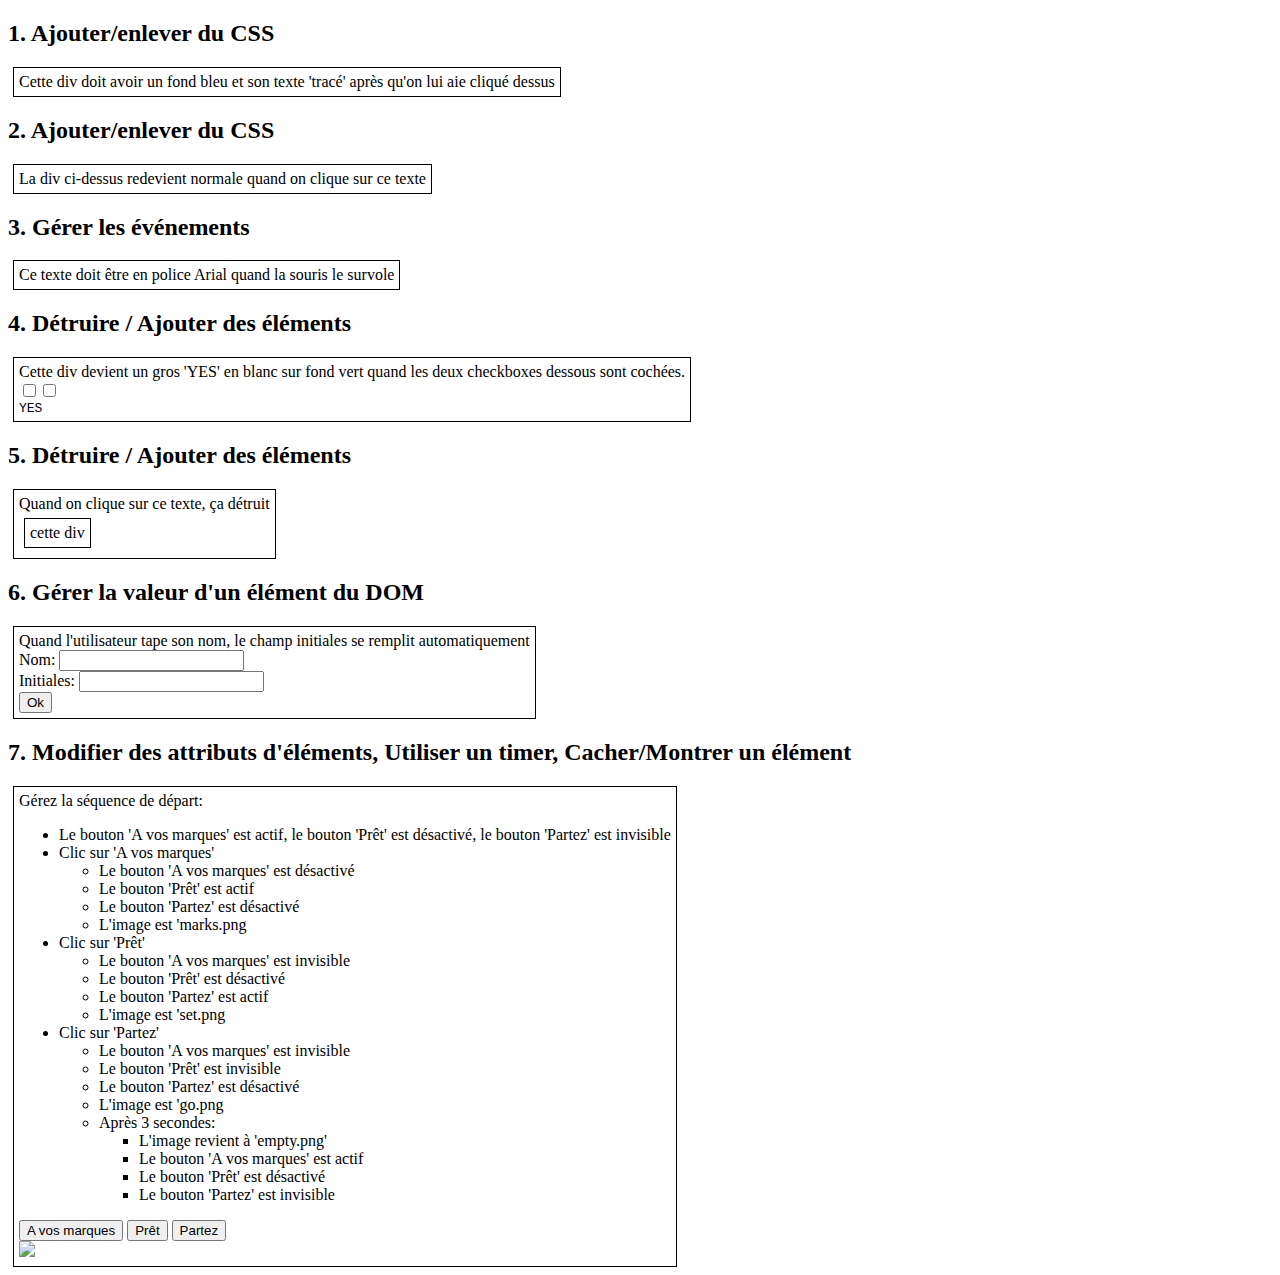
==== Exercices/Prise_en_mains/index.html @ 51cfd4c3 "update code" ====
<!DOCTYPE html>
<html lang="en">
<head>
    <meta charset="UTF-8">
    <title>Premiers pas en js</title>
    <link rel="stylesheet" href="css/styles.css">

</head>
<body>
<h2>1. Ajouter/enlever du CSS</h2>
<div id="cssbleutrace">Cette div doit avoir un fond bleu et son texte 'tracé' après qu'on lui aie cliqué dessus</div>
<h2>2. Ajouter/enlever du CSS</h2>
<div id="removecss">La div ci-dessus redevient normale quand on clique sur ce texte</div>
<h2>3. Gérer les événements</h2>
<div id="changepoli">Ce texte doit être en police Arial quand la souris le survole</div>
<h2>4. Détruire / Ajouter des éléments</h2>
<div id="YES">
    Cette div devient un gros 'YES' en blanc sur fond vert quand les deux checkboxes dessous sont cochées.<br>
    <input id="yes1" type="checkbox"></input><input id="yes2" type="checkbox"></input>
    <samp id="YESS" style="display: block">YES</samp>
</div>


<h2>5. Détruire / Ajouter des éléments</h2>
<div>
    Quand on clique sur ce texte, ça détruit
    <div>cette div</div>
</div>
<h2>6. Gérer la valeur d'un élément du DOM</h2>
<div>
    Quand l'utilisateur tape son nom, le champ initiales se remplit automatiquement
    <form>
        Nom: <input name="txtName" type="text"><br>
        Initiales: <input name="txtInitials" type="text"><br>
        <input type="submit" value="Ok">
    </form>
</div>
<h2>7. Modifier des attributs d'éléments, Utiliser un timer, Cacher/Montrer un élément</h2>
<div>
    Gérez la séquence de départ:
    <ul>
        <li>Le bouton 'A vos marques' est actif, le bouton 'Prêt' est désactivé, le bouton 'Partez' est invisible</li>
        <li>Clic sur 'A vos marques'
            <ul>
                <li>Le bouton 'A vos marques' est désactivé</li>
                <li>Le bouton 'Prêt' est actif</li>
                <li>Le bouton 'Partez' est désactivé</li>
                <li>L'image est 'marks.png</li>
            </ul>
        </li>
        <li>Clic sur 'Prêt'
            <ul>
                <li>Le bouton 'A vos marques' est invisible</li>
                <li>Le bouton 'Prêt' est désactivé</li>
                <li>Le bouton 'Partez' est actif</li>
                <li>L'image est 'set.png</li>
            </ul>
        </li>
        <li>Clic sur 'Partez'
            <ul>
                <li>Le bouton 'A vos marques' est invisible</li>
                <li>Le bouton 'Prêt' est invisible</li>
                <li>Le bouton 'Partez' est désactivé</li>
                <li>L'image est 'go.png</li>
                <li>Après 3 secondes:
                    <ul>
                        <li>L'image revient à 'empty.png'</li>
                        <li>Le bouton 'A vos marques' est actif</li>
                        <li>Le bouton 'Prêt' est désactivé</li>
                        <li>Le bouton 'Partez' est invisible</li>
                    </ul>
                </li>
            </ul>
        </li>
    </ul>
    <button>A vos marques</button>
    <button>Prêt</button>
    <button>Partez</button><br>
    <img src="empty.png">
</div>
</body>
<script src="js/script.js"></script>
</html>
---- Exercices/Prise_en_mains/css/styles.css ----
div {
    padding : 5px;
    margin: 5px;
    border: solid 1px black;
    width: fit-content;
}
.cssbleutrace{
    background-color: blue;
    text-decoration:line-through;
}
.changepoli{
    font-family: Arial;
}

.YESS{
    background-color: greenyellow;
    color: aliceblue;
}
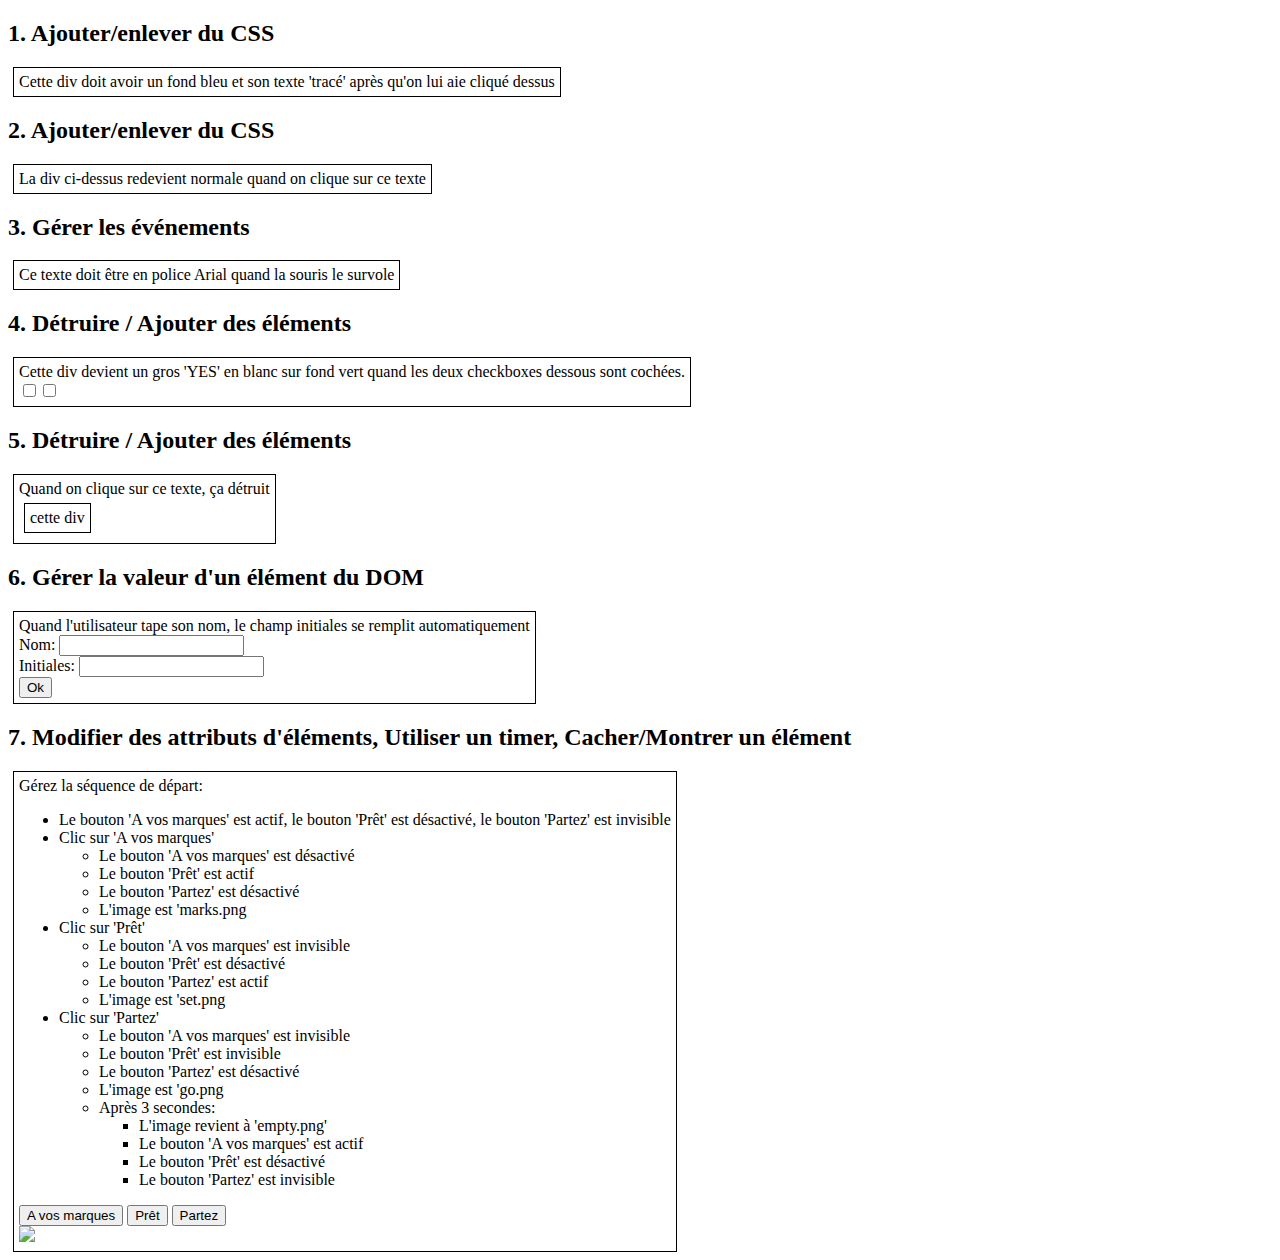
==== commit 457023c4: "update doc pdf" ====
--- a/Exercices/Prise_en_mains/index.html
+++ b/Exercices/Prise_en_mains/index.html
@@ -17,7 +17,7 @@
 <div id="YES">
     Cette div devient un gros 'YES' en blanc sur fond vert quand les deux checkboxes dessous sont cochées.<br>
     <input id="yes1" type="checkbox"></input><input id="yes2" type="checkbox"></input>
-    <samp id="YESS" style="display: block">YES</samp>
+    <samp id="YESS" style="display: none">YES</samp>
 </div>
 
 
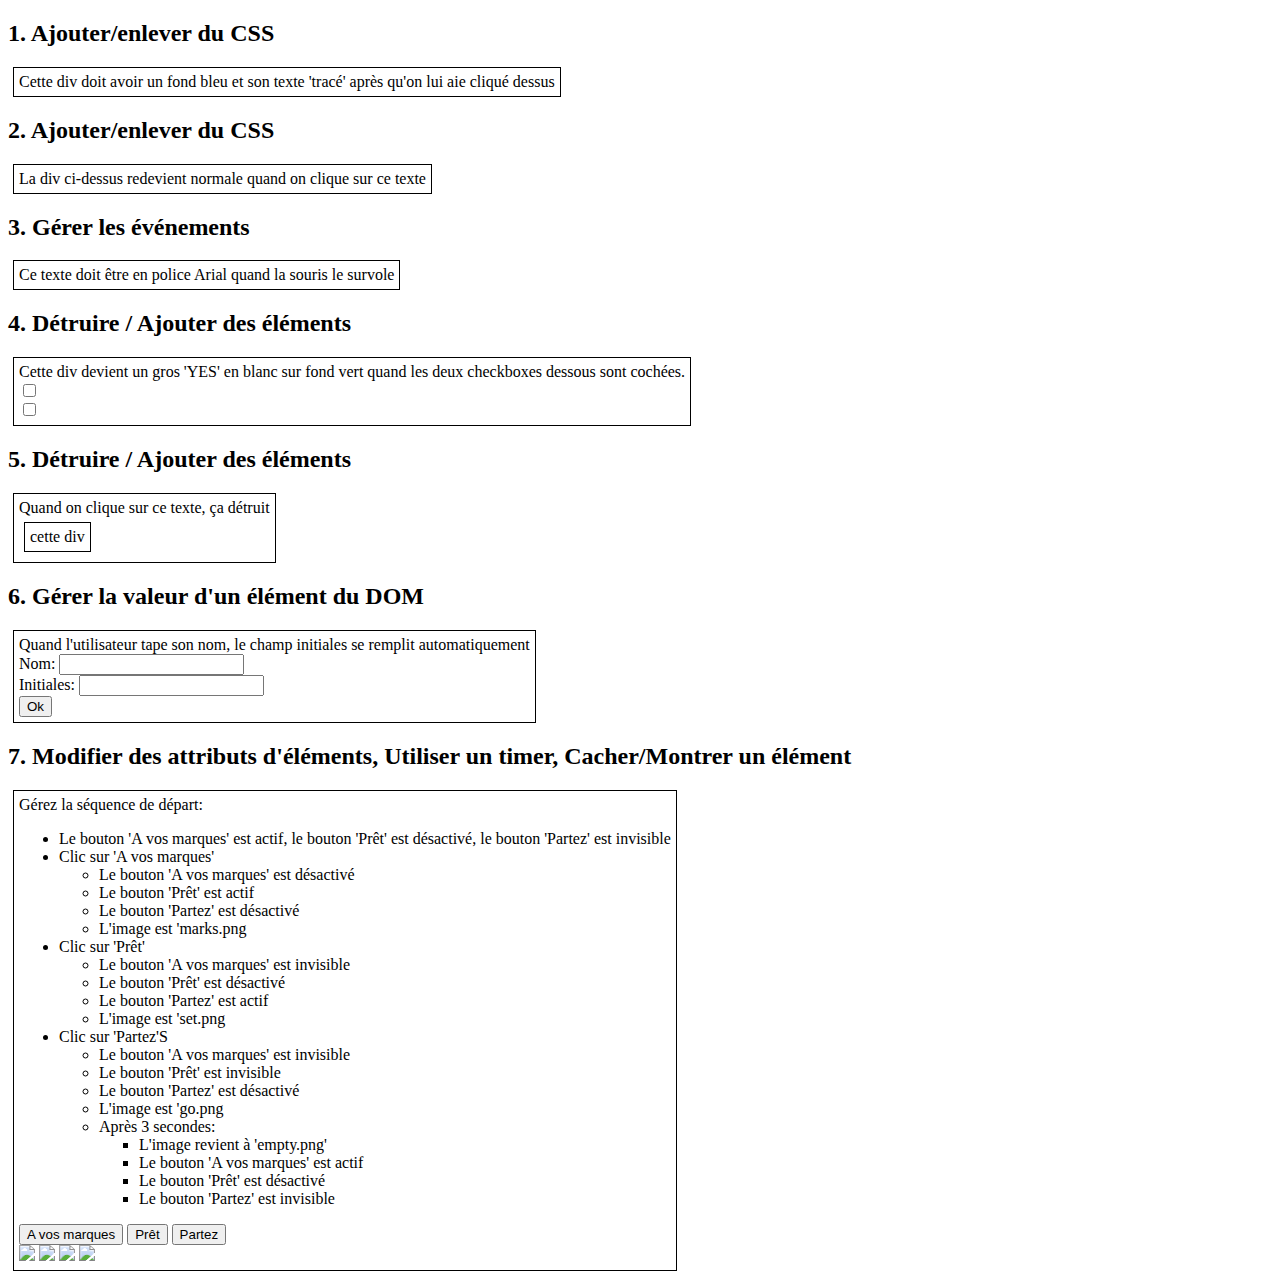
==== commit 6817cf11: "update exercices" ====
--- a/Exercices/Prise_en_mains/index.html
+++ b/Exercices/Prise_en_mains/index.html
@@ -8,35 +8,36 @@
 </head>
 <body>
 <h2>1. Ajouter/enlever du CSS</h2>
-<div id="cssbleutrace">Cette div doit avoir un fond bleu et son texte 'tracé' après qu'on lui aie cliqué dessus</div>
+<div id="bluetraced">Cette div doit avoir un fond bleu et son texte 'tracé' après qu'on lui aie cliqué dessus</div>
 <h2>2. Ajouter/enlever du CSS</h2>
-<div id="removecss">La div ci-dessus redevient normale quand on clique sur ce texte</div>
+<div id="clearDiv1">La div ci-dessus redevient normale quand on clique sur ce texte</div>
 <h2>3. Gérer les événements</h2>
-<div id="changepoli">Ce texte doit être en police Arial quand la souris le survole</div>
+<div id="fontArial">Ce texte doit être en police Arial quand la souris le survole</div>
 <h2>4. Détruire / Ajouter des éléments</h2>
 <div id="YES">
     Cette div devient un gros 'YES' en blanc sur fond vert quand les deux checkboxes dessous sont cochées.<br>
-    <input id="yes1" type="checkbox"></input><input id="yes2" type="checkbox"></input>
-    <samp id="YESS" style="display: none">YES</samp>
+    <input style="display: block" id="yes1" type="checkbox"></input><input id="yes2" type="checkbox"></input>
+
 </div>
+<div id="YESS" style="display: none">YES</div>
 
 
 <h2>5. Détruire / Ajouter des éléments</h2>
-<div>
+<div id="ciao">
     Quand on clique sur ce texte, ça détruit
-    <div>cette div</div>
+    <div id="caput">cette div</div>
 </div>
 <h2>6. Gérer la valeur d'un élément du DOM</h2>
 <div>
     Quand l'utilisateur tape son nom, le champ initiales se remplit automatiquement
     <form>
-        Nom: <input name="txtName" type="text"><br>
-        Initiales: <input name="txtInitials" type="text"><br>
+        Nom: <input id="nomprenom" name="txtName" type="text"><br>
+        Initiales: <input id="Initiales1" name="txtInitials" type="text"><br>
         <input type="submit" value="Ok">
     </form>
 </div>
 <h2>7. Modifier des attributs d'éléments, Utiliser un timer, Cacher/Montrer un élément</h2>
-<div>
+<div id="course">
     Gérez la séquence de départ:
     <ul>
         <li>Le bouton 'A vos marques' est actif, le bouton 'Prêt' est désactivé, le bouton 'Partez' est invisible</li>
@@ -56,7 +57,7 @@
                 <li>L'image est 'set.png</li>
             </ul>
         </li>
-        <li>Clic sur 'Partez'
+        <li>Clic sur 'Partez'S
             <ul>
                 <li>Le bouton 'A vos marques' est invisible</li>
                 <li>Le bouton 'Prêt' est invisible</li>
@@ -73,10 +74,13 @@
             </ul>
         </li>
     </ul>
-    <button>A vos marques</button>
-    <button>Prêt</button>
-    <button>Partez</button><br>
-    <img src="empty.png">
+    <button id="ready">A vos marques</button>
+    <button id="set">Prêt</button>
+    <button id="go">Partez</button><br>
+    <img id="imgempty" src="C:\xampp\ICT-120-MSS\Exercices\Prise_en_mains\images\empty.png">
+    <img id="imgready" src="C:\xampp\ICT-120-MSS\Exercices\Prise_en_mains\images\ready.png">
+    <img id="imgset" src="C:\xampp\ICT-120-MSS\Exercices\Prise_en_mains\images\set.png">
+    <img id="imggo" src="C:\xampp\ICT-120-MSS\Exercices\Prise_en_mains\images\go.png">
 </div>
 </body>
 <script src="js/script.js"></script>
--- a/Exercices/Prise_en_mains/css/styles.css
+++ b/Exercices/Prise_en_mains/css/styles.css
@@ -4,15 +4,15 @@
     border: solid 1px black;
     width: fit-content;
 }
-.cssbleutrace{
+.bleu{
     background-color: blue;
     text-decoration:line-through;
 }
-.changepoli{
+.changepoli1{
     font-family: Arial;
 }
 
 .YESS{
     background-color: greenyellow;
-    color: aliceblue;
+    color: white;
 }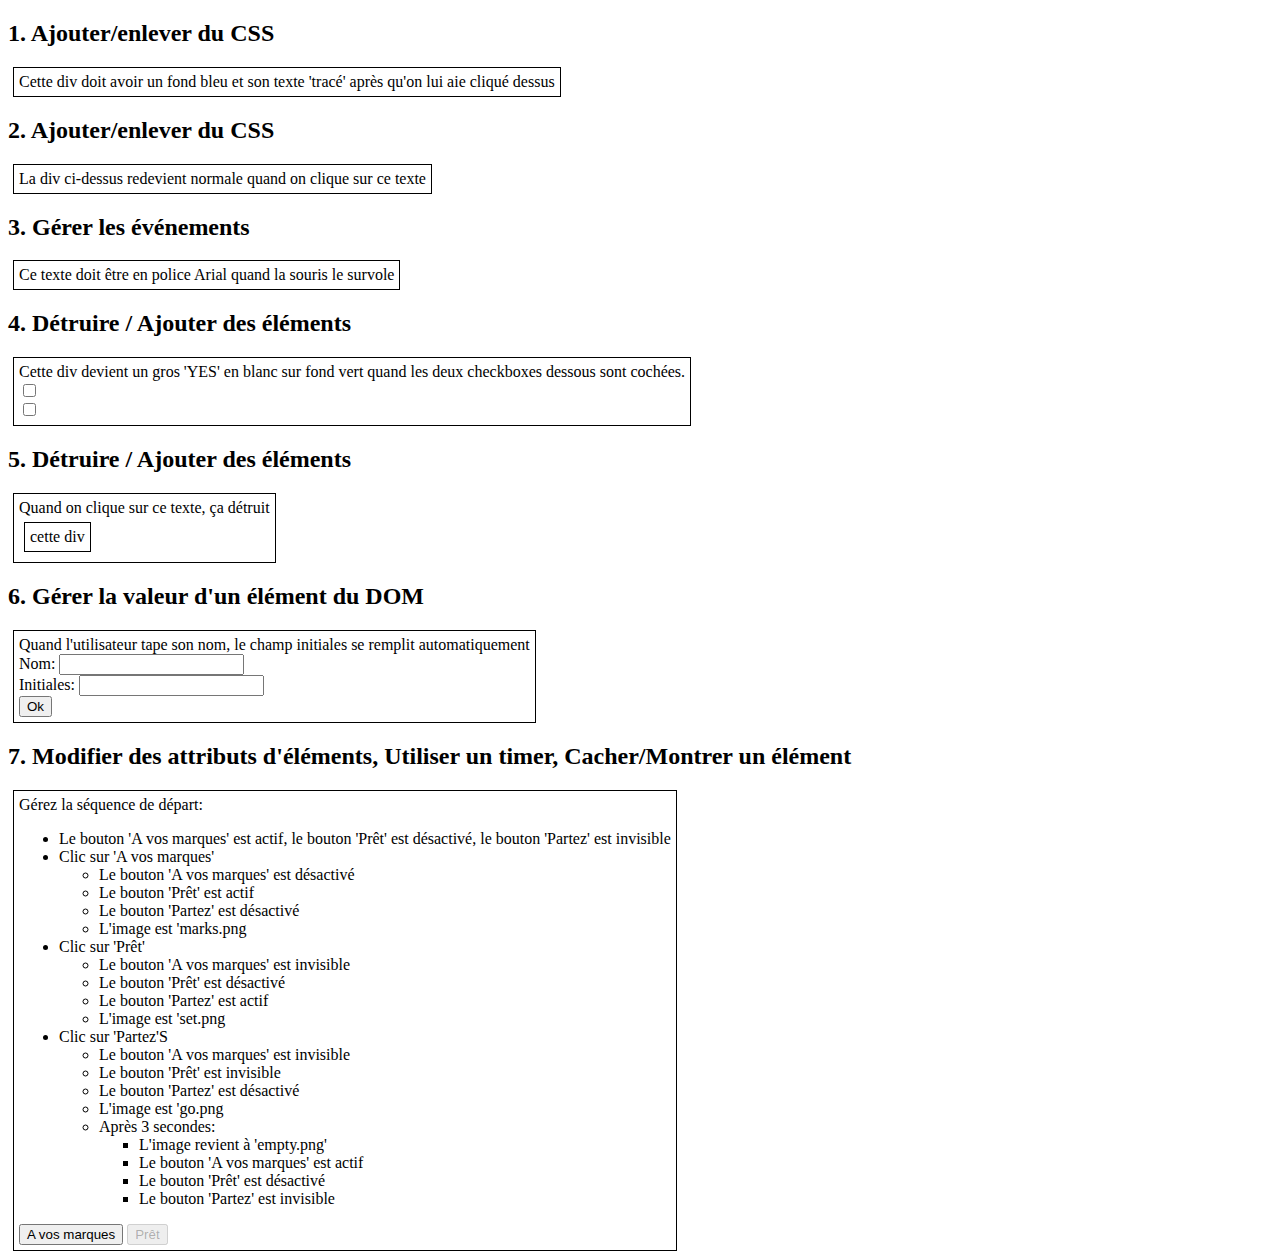
==== commit df76d7fa: "Ratrapage" ====
--- a/Exercices/Prise_en_mains/index.html
+++ b/Exercices/Prise_en_mains/index.html
@@ -1,5 +1,6 @@
 <!DOCTYPE html>
 <html lang="en">
+<script src="js/script.js"></script>
 <head>
     <meta charset="UTF-8">
     <title>Premiers pas en js</title>
@@ -37,7 +38,7 @@
     </form>
 </div>
 <h2>7. Modifier des attributs d'éléments, Utiliser un timer, Cacher/Montrer un élément</h2>
-<div id="course">
+<div id="run">
     Gérez la séquence de départ:
     <ul>
         <li>Le bouton 'A vos marques' est actif, le bouton 'Prêt' est désactivé, le bouton 'Partez' est invisible</li>
@@ -75,13 +76,13 @@
         </li>
     </ul>
     <button id="ready">A vos marques</button>
-    <button id="set">Prêt</button>
-    <button id="go">Partez</button><br>
-    <img id="imgempty" src="C:\xampp\ICT-120-MSS\Exercices\Prise_en_mains\images\empty.png">
-    <img id="imgready" src="C:\xampp\ICT-120-MSS\Exercices\Prise_en_mains\images\ready.png">
-    <img id="imgset" src="C:\xampp\ICT-120-MSS\Exercices\Prise_en_mains\images\set.png">
-    <img id="imggo" src="C:\xampp\ICT-120-MSS\Exercices\Prise_en_mains\images\go.png">
+    <button id="set" disabled>Prêt</button>
+    <button id="go" hidden>Partez</button><br>
+    <img id="imgempty"hidden src="C:\xampp\ICT-120-MSS\Exercices\Prise_en_mains\images\empty.png">
+    <img id="imgready"hidden src="C:\xampp\ICT-120-MSS\Exercices\Prise_en_mains\images\ready.png">
+    <img id="imgset"hidden src="C:\xampp\ICT-120-MSS\Exercices\Prise_en_mains\images\set.png">
+    <img id="imggo"hidden src="C:\xampp\ICT-120-MSS\Exercices\Prise_en_mains\images\go.png">
 </div>
 </body>
-<script src="js/script.js"></script>
+
 </html>
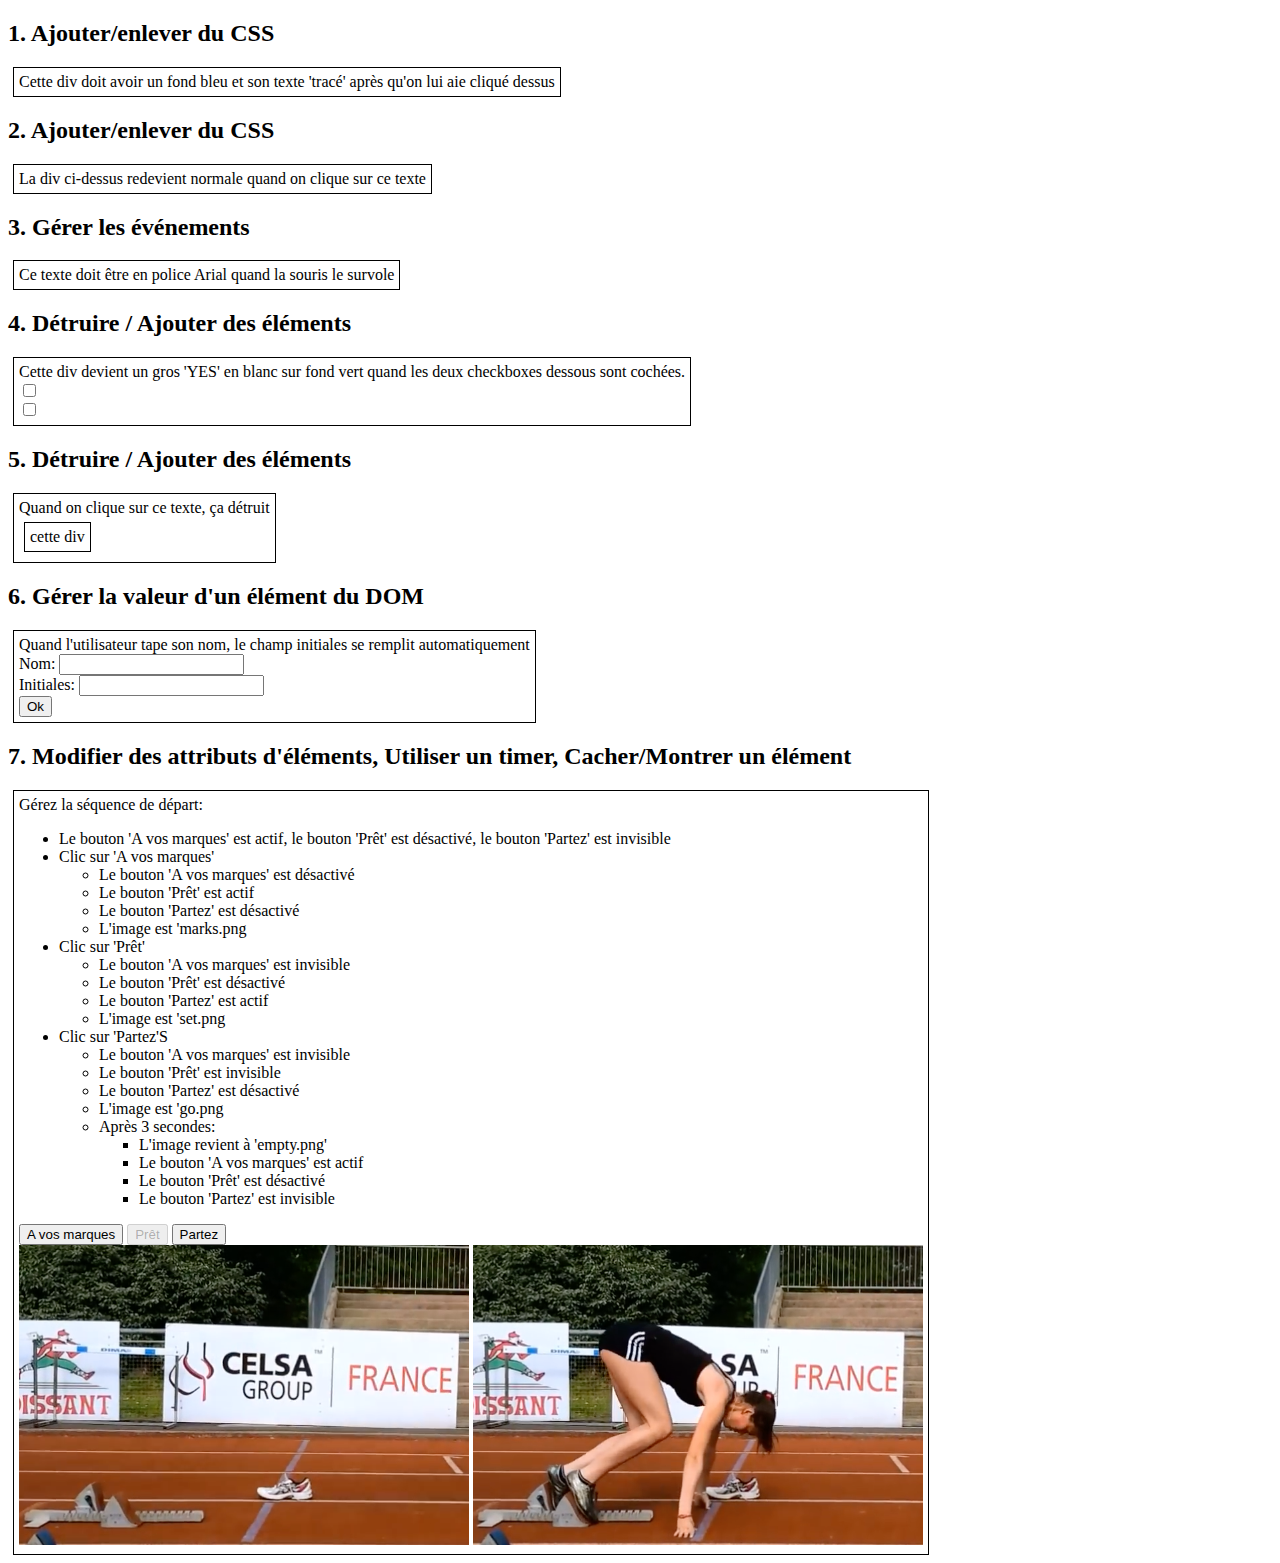
==== commit 1972dbea: "dernier exercice" ====
--- a/Exercices/Prise_en_mains/index.html
+++ b/Exercices/Prise_en_mains/index.html
@@ -78,10 +78,10 @@
     <button id="ready">A vos marques</button>
     <button id="set" disabled>Prêt</button>
     <button id="go" hidden>Partez</button><br>
-    <img id="imgempty"hidden src="C:\xampp\ICT-120-MSS\Exercices\Prise_en_mains\images\empty.png">
-    <img id="imgready"hidden src="C:\xampp\ICT-120-MSS\Exercices\Prise_en_mains\images\ready.png">
-    <img id="imgset"hidden src="C:\xampp\ICT-120-MSS\Exercices\Prise_en_mains\images\set.png">
-    <img id="imggo"hidden src="C:\xampp\ICT-120-MSS\Exercices\Prise_en_mains\images\go.png">
+    <img id="imgempty" src="images\empty.png"/>
+    <img id="imgmarks" hidden src="images\marks.png"/>
+    <img id="imgset" hidden src="images\set.png"/>
+    <img id="imggo" hidden src="images\go.png"/>
 </div>
 </body>
 
